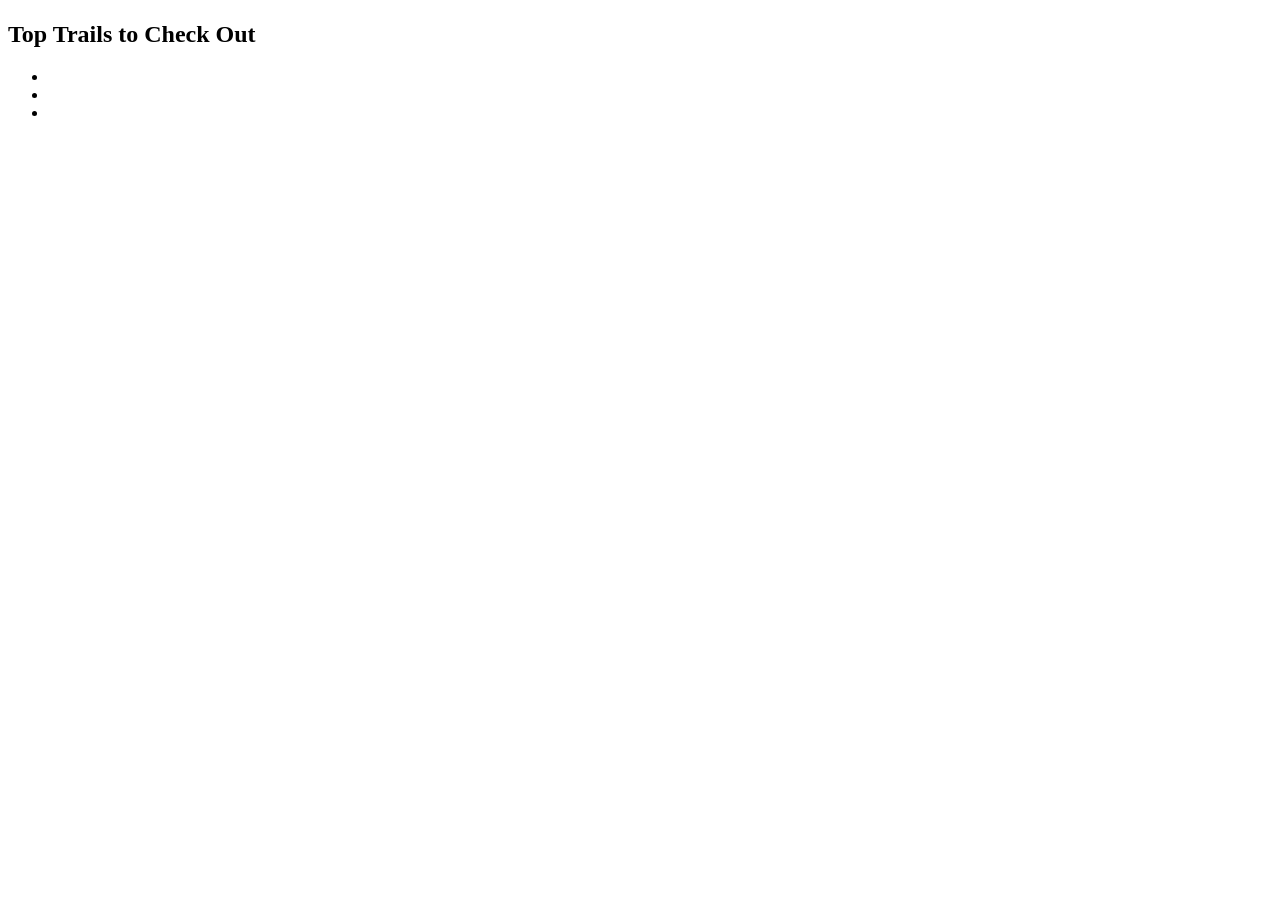
==== index.html @ 919ab545 "add the outline for the index file kl;asdhf" ====
<!DOCTYPE html>
<html lang="en">
<head>
  <meta charset="UTF-8">
  <title></title>
</head>
<body>

  <header>
    <h1></h1>
  </header>

  <main>

    <section>
      <h2></h2>
      <p></p>
      <p></p>
    </section>

    <section>
      <h2>Top Trails to Check Out</h2>
      <ul>
        <li></li>
        <li></li>
        <li></li>
      </ul>
    </section>

    <section>
      <h2></h2>
      <img src=>
    </section>

  </main>

  <footer>
    <a href="page2.html"></a>
  </footer>

</body>
</html>
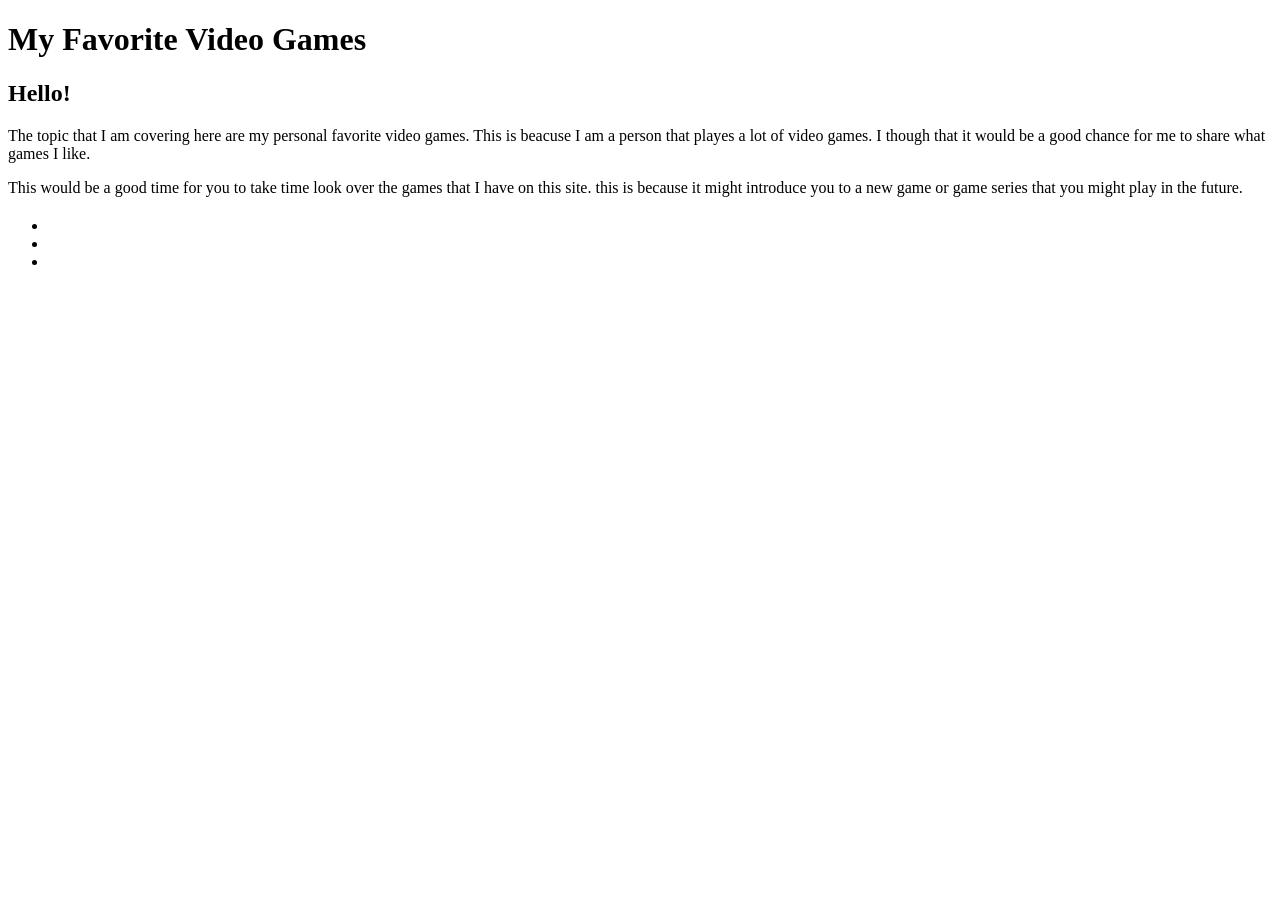
==== commit cd55eb93: "started to add the text of the website" ====
--- a/index.html
+++ b/index.html
@@ -2,24 +2,24 @@
 <html lang="en">
 <head>
   <meta charset="UTF-8">
-  <title></title>
+  <title>My Favorite Video Games </title>
 </head>
 <body>
 
   <header>
-    <h1></h1>
+    <h1>My Favorite Video Games</h1>
   </header>
 
   <main>
 
     <section>
-      <h2></h2>
-      <p></p>
-      <p></p>
+      <h2>Hello!</h2>
+      <p>The topic that I am covering here are my personal favorite video games. This is beacuse I am a person that playes a lot of video games. I though that it would be a good chance for me to share what games I like. </p>
+      <p>This would be a good time for you to take time look over the games that I have on this site. this is because it might introduce you to a new game or game series that you might play in the future. </p>
     </section>
 
     <section>
-      <h2>Top Trails to Check Out</h2>
+      <h2></h2>
       <ul>
         <li></li>
         <li></li>
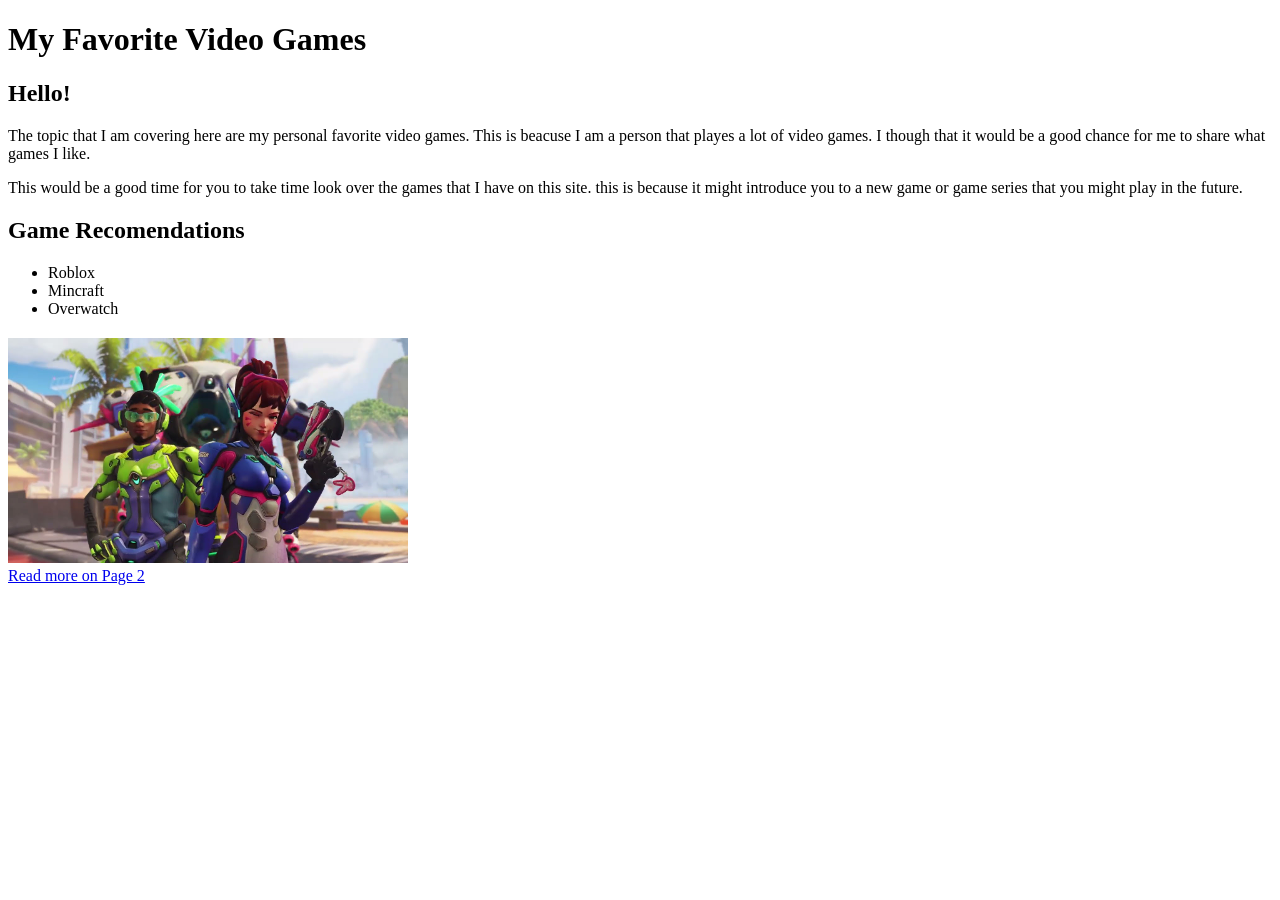
==== commit 8c6ae862: "finished page one" ====
--- a/index.html
+++ b/index.html
@@ -19,23 +19,23 @@
     </section>
 
     <section>
-      <h2></h2>
+      <h2>Game Recomendations</h2>
       <ul>
-        <li></li>
-        <li></li>
-        <li></li>
+        <li>Roblox</li>
+        <li>Mincraft</li>
+        <li>Overwatch</li>
       </ul>
     </section>
 
     <section>
       <h2></h2>
-      <img src=>
+      <img src="images/maxresdefault.jpg" alt = "Overwatch" width="400">
     </section>
 
   </main>
 
   <footer>
-    <a href="page2.html"></a>
+    <a href="page2.html">Read more on Page 2</a>
   </footer>
 
 </body>
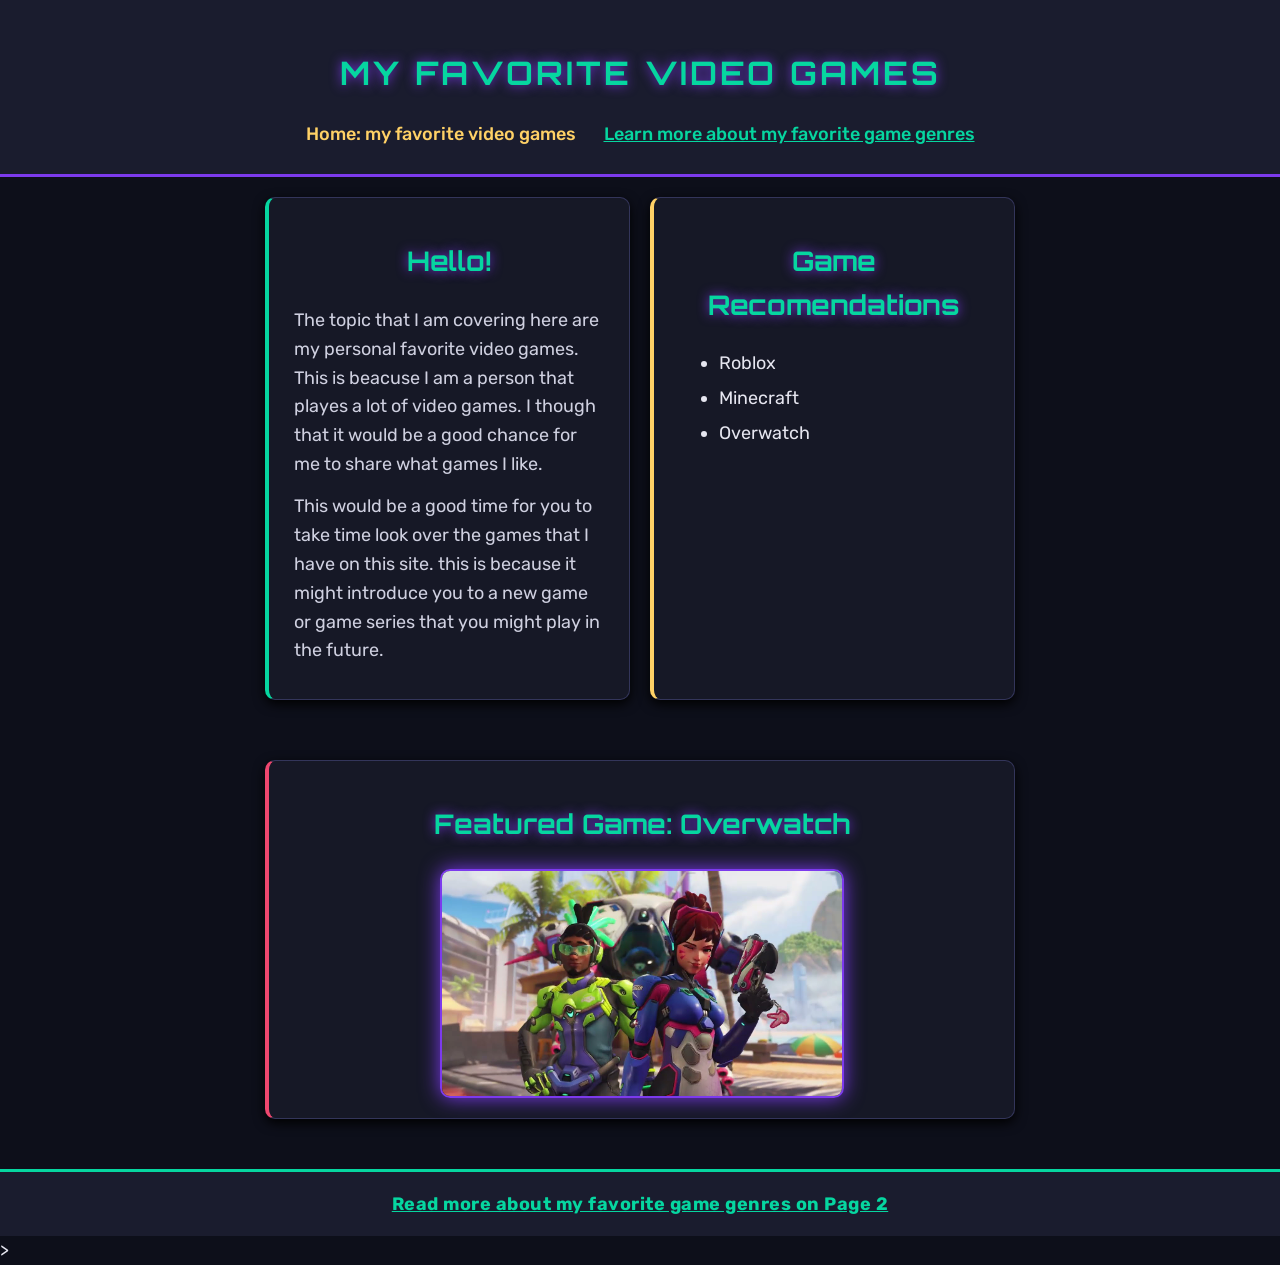
==== commit 1ec3caac: "Added accasablity features and improved readability of the website" ====
--- a/index.html
+++ b/index.html
@@ -2,41 +2,51 @@
 <html lang="en">
 <head>
   <meta charset="UTF-8">
-  <title>My Favorite Video Games </title>
+  <meta name="viewport" content="width=device-width, initial-scale=1">
+  <title>My Favorite Video Games</title>
+  <link rel="stylesheet" href="./css/style.css" />
 </head>
 <body>
 
   <header>
-    <h1>My Favorite Video Games</h1>
+    <h1 class="page-title">My Favorite Video Games</h1>
+    <nav aria-label="Main navigation">
+      <a class="nav-link" href="index.html" aria-current="page">Home: my favorite video games</a>
+      <a class="nav-link" href="page2.html">Learn more about my favorite game genres</a>
+    </nav>
   </header>
 
   <main>
 
-    <section>
-      <h2>Hello!</h2>
-      <p>The topic that I am covering here are my personal favorite video games. This is beacuse I am a person that playes a lot of video games. I though that it would be a good chance for me to share what games I like. </p>
-      <p>This would be a good time for you to take time look over the games that I have on this site. this is because it might introduce you to a new game or game series that you might play in the future. </p>
-    </section>
+    <div class="flex-container">
 
-    <section>
-      <h2>Game Recomendations</h2>
-      <ul>
-        <li>Roblox</li>
-        <li>Mincraft</li>
-        <li>Overwatch</li>
-      </ul>
-    </section>
+      <section id="intro" class="content-section" aria-labelledby="intro-heading">
+        <h2 id="intro-heading">Hello!</h2>
+        <p>The topic that I am covering here are my personal favorite video games. This is beacuse I am a person that playes a lot of video games. I though that it would be a good chance for me to share what games I like. </p>
+        <p>This would be a good time for you to take time look over the games that I have on this site. this is because it might introduce you to a new game or game series that you might play in the future. </p>
+      </section>
 
-    <section>
-      <h2></h2>
-      <img src="images/maxresdefault.jpg" alt = "Overwatch" width="400">
-    </section>
+      <section id="recommendations" class="content-section" aria-labelledby="recommendations-heading">
+        <h2 id="recommendations-heading">Game Recomendations</h2>
+        <ul>
+          <li>Roblox</li>
+          <li>Minecraft</li>
+          <li>Overwatch</li>
+        </ul>
+      </section>
+
+      <section id="game-image" class="content-section" aria-labelledby="game-image-heading">
+        <h2 id="game-image-heading">Featured Game: Overwatch</h2>
+        <img src="images/maxresdefault.jpg" alt="Two Overwatch heroes posing on a sunny beach: Lúcio in a green and purple suit with goggles, and D.Va in a blue and pink suit winking and holding a pistol, with a large robot behind them." width="400">
+      </section>
+
+    </div>
 
   </main>
 
   <footer>
-    <a href="page2.html">Read more on Page 2</a>
+    <a class="footer-link" href="page2.html">Read more about my favorite game genres on Page 2</a>
   </footer>
 
 </body>
-</html>+</html>>
--- a/css/style.css
+++ b/css/style.css
@@ -0,0 +1,212 @@
+@import url('https://fonts.googleapis.com/css2?family=Orbitron:wght@500;700;900&family=Rubik:wght@400;500&display=swap');
+body {
+  background-color: #0d0f1a;
+  font-family: "Rubik", Verdana, Arial, sans-serif;
+  font-size: 18px;
+  line-height: 1.6;
+  margin: 0;
+  color: #e6e6f0;
+}
+
+h1 {
+  text-align: center;
+  font-family: "Orbitron", "Trebuchet MS", sans-serif;
+  color: #06d6a0;
+  text-shadow: 0 0 12px #7c3aed;
+}
+
+h2 {
+  text-align: center;
+  font-family: "Orbitron", "Trebuchet MS", sans-serif;
+  color: #06d6a0;
+  text-shadow: 0 0 12px #7c3aed;
+}
+
+p {
+  text-align: left;
+  max-width: 700px;
+  margin: 0.75em auto;
+  color: #cfd0e0;
+}
+
+ul {
+  max-width: 700px;
+  margin: 0.75em auto;
+}
+
+ol {
+  max-width: 700px;
+  margin: 0.75em auto;
+}
+
+li {
+  margin-bottom: 6px;
+}
+
+img {
+  display: block;
+  margin: 0 auto;
+  border-radius: 10px;
+  border: 2px solid #7c3aed;
+  box-shadow: 0 0 20px #7c3aed;
+  max-width: 100%;
+  height: auto;
+}
+
+header {
+  background-color: #1a1c2e;
+  border-bottom: 3px solid #7c3aed;
+  padding: 25px 0;
+}
+
+/* Navigation links in the header (contrast 8.9:1 on the header background) */
+nav {
+  display: flex;
+  flex-wrap: wrap;
+  justify-content: center;
+  gap: 10px 28px;
+  padding: 0 16px;
+}
+
+.nav-link {
+  color: #06d6a0;
+  text-decoration: underline;
+  font-weight: 500;
+}
+
+.nav-link[aria-current="page"] {
+  color: #ffd166;
+  text-decoration: none;
+}
+
+/* Visible keyboard focus for every link */
+a:focus-visible {
+  outline: 3px solid #ffd166;
+  outline-offset: 3px;
+  border-radius: 3px;
+}
+
+footer {
+  background-color: #1a1c2e;
+  border-top: 3px solid #06d6a0;
+  color: #cfd0e0;
+  text-align: center;
+  padding: 18px 0;
+  margin-top: 30px;
+}
+
+/* Used on both <h1> tags (index.html and page2.html) */
+.page-title {
+  letter-spacing: 3px;
+  text-transform: uppercase;
+  font-size: 1.8em;
+}
+
+/* Used on every <section> across both pages */
+.content-section {
+  background-color: #161826;
+  border: 1px solid #33355a;
+  border-left: 4px solid #7c3aed;
+  border-radius: 10px;
+  padding: 20px 25px;
+  margin: 20px auto;
+  max-width: 750px;
+  box-shadow: 0 4px 12px #000000;
+  flex: 1 1 300px;
+}
+
+/* Used on the footer link on both pages */
+.footer-link {
+  color: #06d6a0;
+  text-decoration: underline;
+  font-weight: bold;
+  letter-spacing: 0.5px;
+}
+
+
+#intro {
+  border-left-color: #06d6a0;
+}
+
+#recommendations {
+  border-left-color: #ffd166;
+}
+
+#game-image {
+  border-left-color: #ef476f;
+  text-align: center;
+}
+
+#genre-intro {
+  border-left-color: #06d6a0;
+}
+
+#best-genres {
+  border-left-color: #ffd166;
+}
+
+.flex-container {
+  display: flex;
+  flex-wrap: wrap;
+  gap: 20px;
+  max-width: 750px;
+  margin: 0 auto;
+  align-items: stretch;
+}
+
+/* ---------- Responsive: phones and small tablets (600px and narrower) ---------- */
+@media (max-width: 600px) {
+  body {
+    font-size: 16px;
+  }
+
+  header {
+    padding: 16px 0;
+  }
+
+  .page-title {
+    font-size: 1.3em;
+    letter-spacing: 1px;
+    margin: 0 12px 12px;
+  }
+
+  h2 {
+    font-size: 1.2em;
+  }
+
+  /* Stack the nav links and make them easy to tap */
+  nav {
+    flex-direction: column;
+    align-items: center;
+    gap: 4px;
+  }
+
+  .nav-link {
+    padding: 10px 8px;
+    text-align: center;
+  }
+
+  /* Single column with side margins instead of side-by-side cards */
+  .flex-container {
+    flex-direction: column;
+    flex-wrap: nowrap;
+    gap: 12px;
+    padding: 0 12px;
+  }
+
+  /* flex-basis 300px would become a minimum height in a column layout, so reset it */
+  .content-section {
+    flex: 0 1 auto;
+    margin: 0;
+    padding: 14px 16px;
+  }
+
+  img {
+    box-shadow: 0 0 10px #7c3aed;
+  }
+
+  footer {
+    padding: 14px 12px;
+    margin-top: 20px;
+  }
+}
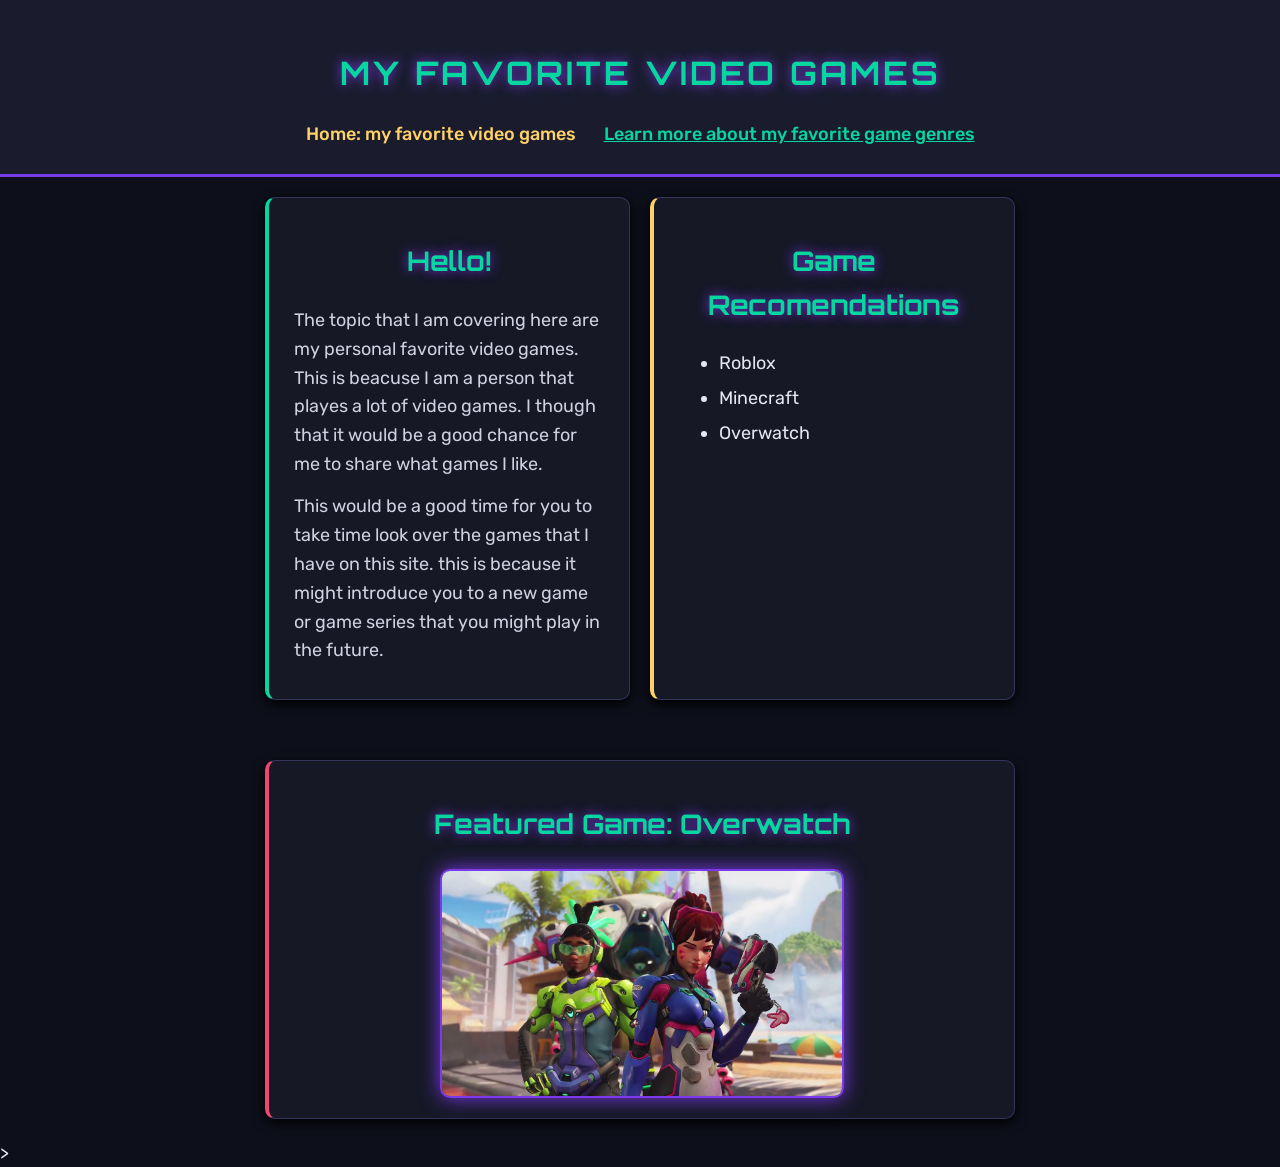
==== commit 0ae94b5a: "fixed issues that were brougt up from the audit" ====
--- a/index.html
+++ b/index.html
@@ -37,16 +37,12 @@
 
       <section id="game-image" class="content-section" aria-labelledby="game-image-heading">
         <h2 id="game-image-heading">Featured Game: Overwatch</h2>
-        <img src="images/maxresdefault.jpg" alt="Two Overwatch heroes posing on a sunny beach: Lúcio in a green and purple suit with goggles, and D.Va in a blue and pink suit winking and holding a pistol, with a large robot behind them." width="400">
+        <img src="images/maxresdefault.jpg" alt="The Overwatch heroes Lucio and D.va posing on the map paraiso" width="400">
       </section>
 
     </div>
 
   </main>
 
-  <footer>
-    <a class="footer-link" href="page2.html">Read more about my favorite game genres on Page 2</a>
-  </footer>
-
 </body>
 </html>>
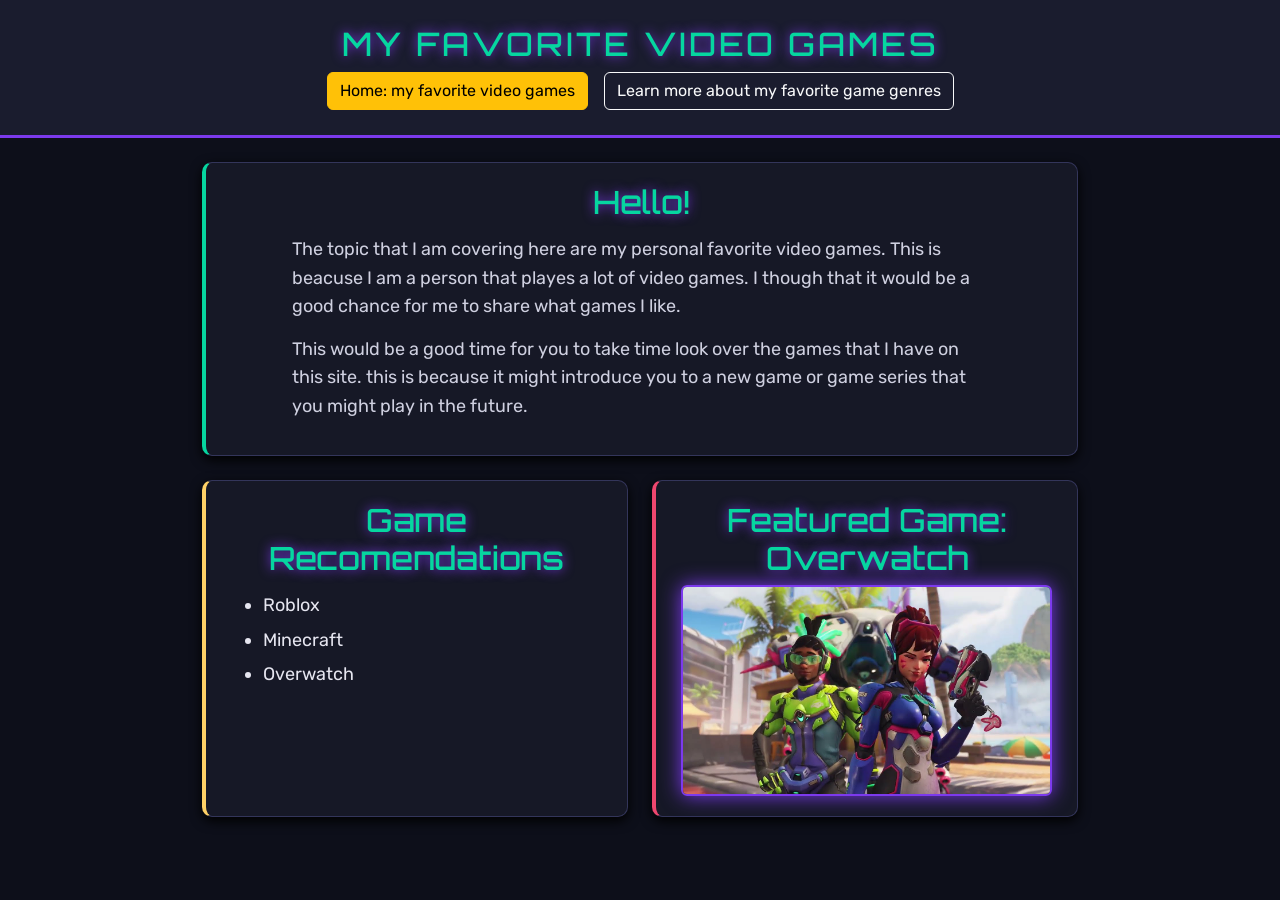
==== commit 74c852db: "added initial bootstrap changes and improvments" ====
--- a/index.html
+++ b/index.html
@@ -4,6 +4,7 @@
   <meta charset="UTF-8">
   <meta name="viewport" content="width=device-width, initial-scale=1">
   <title>My Favorite Video Games</title>
+  <link href="https://cdn.jsdelivr.net/npm/bootstrap@5.3.3/dist/css/bootstrap.min.css" rel="stylesheet">
   <link rel="stylesheet" href="./css/style.css" />
 </head>
 <body>
@@ -11,38 +12,44 @@
   <header>
     <h1 class="page-title">My Favorite Video Games</h1>
     <nav aria-label="Main navigation">
-      <a class="nav-link" href="index.html" aria-current="page">Home: my favorite video games</a>
-      <a class="nav-link" href="page2.html">Learn more about my favorite game genres</a>
+      <a class="btn btn-warning" href="index.html" aria-current="page">Home: my favorite video games</a>
+      <a class="btn btn-outline-light" href="page2.html">Learn more about my favorite game genres</a>
     </nav>
   </header>
 
-  <main>
+  <main class="container my-4">
 
-    <div class="flex-container">
+    <div class="row g-4">
 
-      <section id="intro" class="content-section" aria-labelledby="intro-heading">
-        <h2 id="intro-heading">Hello!</h2>
-        <p>The topic that I am covering here are my personal favorite video games. This is beacuse I am a person that playes a lot of video games. I though that it would be a good chance for me to share what games I like. </p>
-        <p>This would be a good time for you to take time look over the games that I have on this site. this is because it might introduce you to a new game or game series that you might play in the future. </p>
-      </section>
+      <div class="col-12">
+        <section id="intro" class="content-section h-100" aria-labelledby="intro-heading">
+          <h2 id="intro-heading">Hello!</h2>
+          <p>The topic that I am covering here are my personal favorite video games. This is beacuse I am a person that playes a lot of video games. I though that it would be a good chance for me to share what games I like. </p>
+          <p>This would be a good time for you to take time look over the games that I have on this site. this is because it might introduce you to a new game or game series that you might play in the future. </p>
+        </section>
+      </div>
 
-      <section id="recommendations" class="content-section" aria-labelledby="recommendations-heading">
-        <h2 id="recommendations-heading">Game Recomendations</h2>
-        <ul>
-          <li>Roblox</li>
-          <li>Minecraft</li>
-          <li>Overwatch</li>
-        </ul>
-      </section>
+      <div class="col-12 col-md-6">
+        <section id="recommendations" class="content-section h-100" aria-labelledby="recommendations-heading">
+          <h2 id="recommendations-heading">Game Recomendations</h2>
+          <ul>
+            <li>Roblox</li>
+            <li>Minecraft</li>
+            <li>Overwatch</li>
+          </ul>
+        </section>
+      </div>
 
-      <section id="game-image" class="content-section" aria-labelledby="game-image-heading">
-        <h2 id="game-image-heading">Featured Game: Overwatch</h2>
-        <img src="images/maxresdefault.jpg" alt="The Overwatch heroes Lucio and D.va posing on the map paraiso" width="400">
-      </section>
+      <div class="col-12 col-md-6">
+        <section id="game-image" class="content-section h-100" aria-labelledby="game-image-heading">
+          <h2 id="game-image-heading">Featured Game: Overwatch</h2>
+          <img class="img-fluid rounded" src="images/maxresdefault.jpg" alt="The Overwatch heroes Lucio and D.va posing on the map paraiso" width="400">
+        </section>
+      </div>
 
     </div>
 
   </main>
 
 </body>
-</html>>+</html>
--- a/css/style.css
+++ b/css/style.css
@@ -59,27 +59,14 @@
   padding: 25px 0;
 }
 
-/* Navigation links in the header (contrast 8.9:1 on the header background) */
 nav {
   display: flex;
   flex-wrap: wrap;
   justify-content: center;
-  gap: 10px 28px;
+  gap: 10px 16px;
   padding: 0 16px;
 }
 
-.nav-link {
-  color: #06d6a0;
-  text-decoration: underline;
-  font-weight: 500;
-}
-
-.nav-link[aria-current="page"] {
-  color: #ffd166;
-  text-decoration: none;
-}
-
-/* Visible keyboard focus for every link */
 a:focus-visible {
   outline: 3px solid #ffd166;
   outline-offset: 3px;
@@ -95,34 +82,32 @@
   margin-top: 30px;
 }
 
-/* Used on both <h1> tags (index.html and page2.html) */
 .page-title {
   letter-spacing: 3px;
   text-transform: uppercase;
   font-size: 1.8em;
 }
 
-/* Used on every <section> across both pages */
+main.container {
+  max-width: 900px;
+}
+
 .content-section {
   background-color: #161826;
   border: 1px solid #33355a;
   border-left: 4px solid #7c3aed;
   border-radius: 10px;
   padding: 20px 25px;
-  margin: 20px auto;
-  max-width: 750px;
+  margin: 0;
   box-shadow: 0 4px 12px #000000;
-  flex: 1 1 300px;
 }
 
-/* Used on the footer link on both pages */
 .footer-link {
   color: #06d6a0;
   text-decoration: underline;
   font-weight: bold;
   letter-spacing: 0.5px;
 }
-
 
 #intro {
   border-left-color: #06d6a0;
@@ -145,16 +130,6 @@
   border-left-color: #ffd166;
 }
 
-.flex-container {
-  display: flex;
-  flex-wrap: wrap;
-  gap: 20px;
-  max-width: 750px;
-  margin: 0 auto;
-  align-items: stretch;
-}
-
-/* ---------- Responsive: phones and small tablets (600px and narrower) ---------- */
 @media (max-width: 600px) {
   body {
     font-size: 16px;
@@ -174,30 +149,13 @@
     font-size: 1.2em;
   }
 
-  /* Stack the nav links and make them easy to tap */
   nav {
     flex-direction: column;
     align-items: center;
-    gap: 4px;
+    gap: 8px;
   }
 
-  .nav-link {
-    padding: 10px 8px;
-    text-align: center;
-  }
-
-  /* Single column with side margins instead of side-by-side cards */
-  .flex-container {
-    flex-direction: column;
-    flex-wrap: nowrap;
-    gap: 12px;
-    padding: 0 12px;
-  }
-
-  /* flex-basis 300px would become a minimum height in a column layout, so reset it */
   .content-section {
-    flex: 0 1 auto;
-    margin: 0;
     padding: 14px 16px;
   }
 
